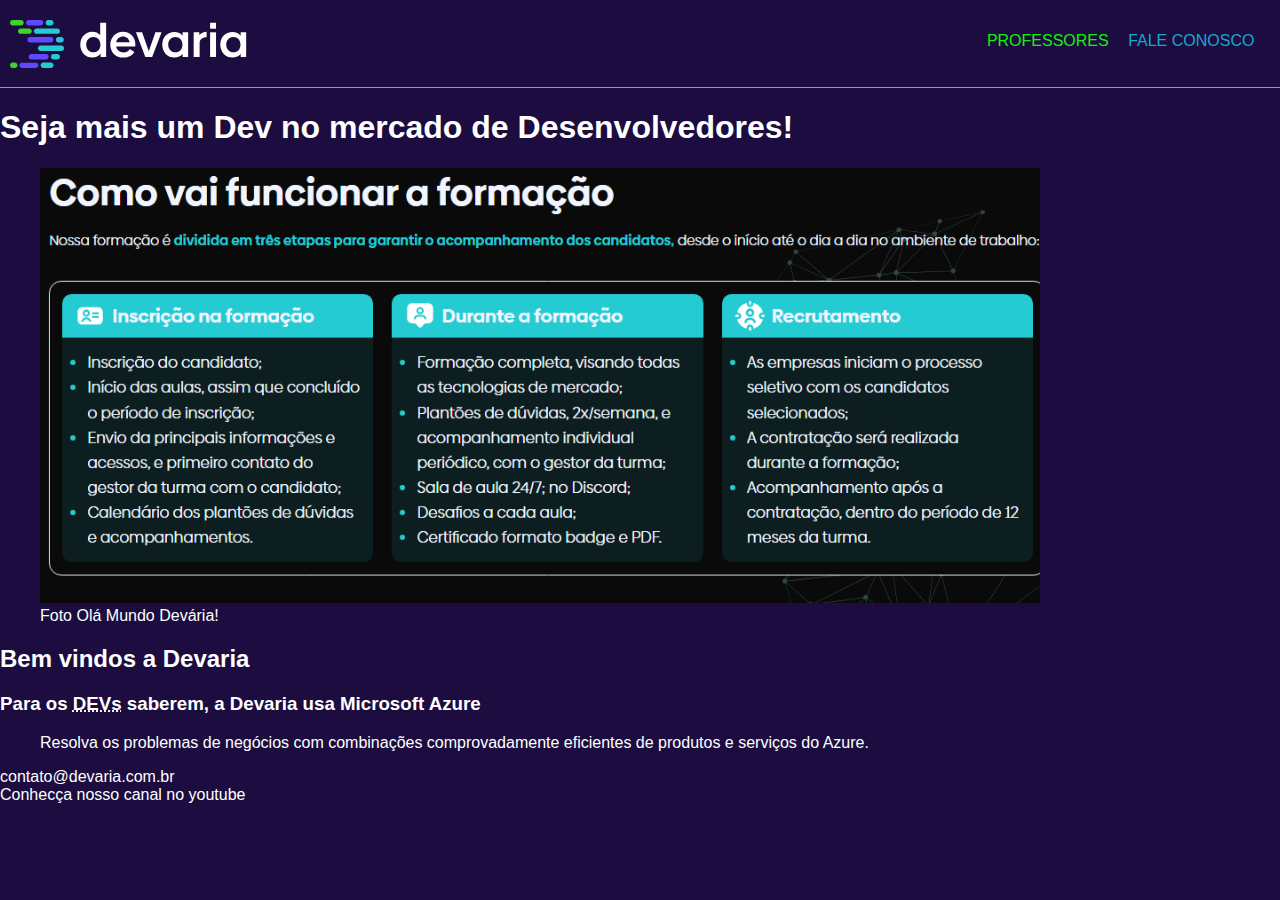
==== index.html @ b5572b51 "COMMIT" ====
<!DOCTYPE html>
<html lang="pt-br">
<head>
    <meta charset="UTF-8">
    <meta http-equiv="X-UA-Compatible" content="IE=edge">
    <meta name="viewport" content="width=device-width, initial-scale=1.0">
    <meta name="description" content="A Devaria é uma formação para pessoas que não possuem 
	conhecimento em programação e querem se tornar um bom programador">
	<meta name="keywords" content="devaria, programação, aulas ao vivo, formação de graça">
	<meta name="author" content="Renatha Roque" />
	<meta http-equiv="refresh" content="50"/>
    <meta name="viewport" content="widtth=device-width, initial-scale=1.0"/> <!-- essa meta tag permite abrir o site em todas as telas de aparelho, ela corrige o zom e o Tamanho das palavras -->
    <link rel="stylesheet" href="public/css/header.css" /> <!-- aqui a gente está basicamente indicando as configurações da nossa pagina que ela receeberá uma estilização em CSS na pasta que criamos em public/css/index.css estnão estamos dizendo que temos uma folha de estilo neste arquivo-->
	<link rel="stylesheet" href="public/css/devaria.css" /><!-- aqui estou linkando a estilização que eu fiz no meu devaria.css, basicamente a mesma coisa que a de cima-->
    <link rel="stylesheet" href="public/css/index.css" />
</head>
<body>
    <!-- a class é indicada pelo sinal de ponto ".", já o "id" é sinalidzada pelo sinal de # e do lado da #você poe o que está escrito dentro do id como abaixo, que no id está escrito "link-home"-->
    <!--no caso do .color-red ffoi aplicado um ponto "." para indicar ao css que ele com a class dele que esta logo abaixo-->
    <header>
        <a href="index.html" class="link-logo">
        <img src="public/fotos/logo-devaria.svg" alt="logo" />
        </a>
        <nav class="menu">
            <!--o id baixo serve para anexar um link a palavra, pois quando clicar na palavra, logo irá direcionar ao link-->
            <ul>
                <li><a href="Professores.html" id="link">PROFESSORES</a></li>
                <li><a href="FaleConosco.html" id="link-home">FALE CONOSCO</a></li>
            </ul>
        </nav>
    </header>

    <main>
        <h1 class="title"> Seja mais um Dev no mercado de Desenvolvedores!</h1>
            <section>
                    <figure>
                    <img src="public/fotos/sobre a formação.png" width="1000" alt="Devaria - Olá Mundo!" />
                    <figcaption>Foto Olá Mundo Devária!</figcaption>
                    </figure>
            </section>
            <section>
                    <article>
                        <h2>Bem vindos a Devaria</h2>
                    
                    
                    </article>
            </section>
            <section>
                <p>
                      <!-- esse <abbr> server para quando passar o mouse em cima da palavra ela terá uma legenda-->
                <h3>Para os <abbr title="Developers">DEVs</abbr> saberem, a Devaria usa Microsoft Azure</h3>
                <blockquote cite="https:azure.microsoft.com/pt-br/solutions/">
                Resolva os problemas de negócios com combinações comprovadamente eficientes de 
                produtos e serviços do Azure.
                </blockquote>
                </p>
            </section>
    </main>

    <footer>
          <section>
            <span>contato@devaria.com.br</span><br/>
            <span>Conhecça nosso canal no youtube</span>
          </section>
    </footer>
</body>
</html>
---- public/css/header.css ----
/*Estlos do header*
abra o header co chaves para o css enttender que voce só vai alterar o qque está dentro do header*/
header .link-logo{
    display: block;
    padding: 20px 25px 15px 10px;   /* é exatamente nessa ordem: 1°px é para em cima, 25px lado dirito, 15px em baixo e 10 para lado equerdo da borda*/
    border-bottom: 1px solid #25cdb3; /* aqui é a cor da borda do nosso logo*/
}
header nav ul{
    padding: 0%;   /*  centralizando a minha nav*/
    text-align: center;   /*para tudo o que está dentro da minha nav ficar no centro*/
}
header nav ul li{
    display: inline-block;   /*para deixar os itens da lista da minha nav alinhado um do lado do outro, tudo na mesma linha*/ 
}
header nav ul li:not(:last-child){/*esse lest child é uma forma de ignorar o ultimo filho, é usado para não mexer no ultimo item da listanesse caso */
    margin-right:15px;
}
.menu li a{
    color: rgb(18, 183, 224);
    text-decoration: none;  /*para dizer que não quero linha nas palavras da minha nav, none significa nenhuma*/

}
.menu li a:hover{
    color:rgb(58, 196, 40);
    text-decoration: underline;

}
@media screen and (min-width: 992px) {    /*este é para indicar que este site pode ser aberto em telas de até 992px*/
    header {
        position: relative;
    }

.menu{   /*aqui é para colocar as opções da nav para o lado direito da tela*/

    position: absolute;
    right: 2%;
    top: 18%;
}
}
---- public/css/devaria.css ----
/* Estilos globais do site 
Precisei linkar lá no index.html para obedecer as alterações desta tela*/


html {
    height: 100%;
}
body{
    /*background serve paara a cor de fundo*/
    background-color:  #1c0c3f;
    font-family: sans-serif;  /*font letras*/
    color: white;
    margin: 0px;;
;   
}
---- public/css/index.css ----
.color-red{
    color: green;
}
#link-home{
    color:rgb(20, 169, 206);
}
#link{
    color: rgb(19, 240, 11);
}
/*comentarios*/
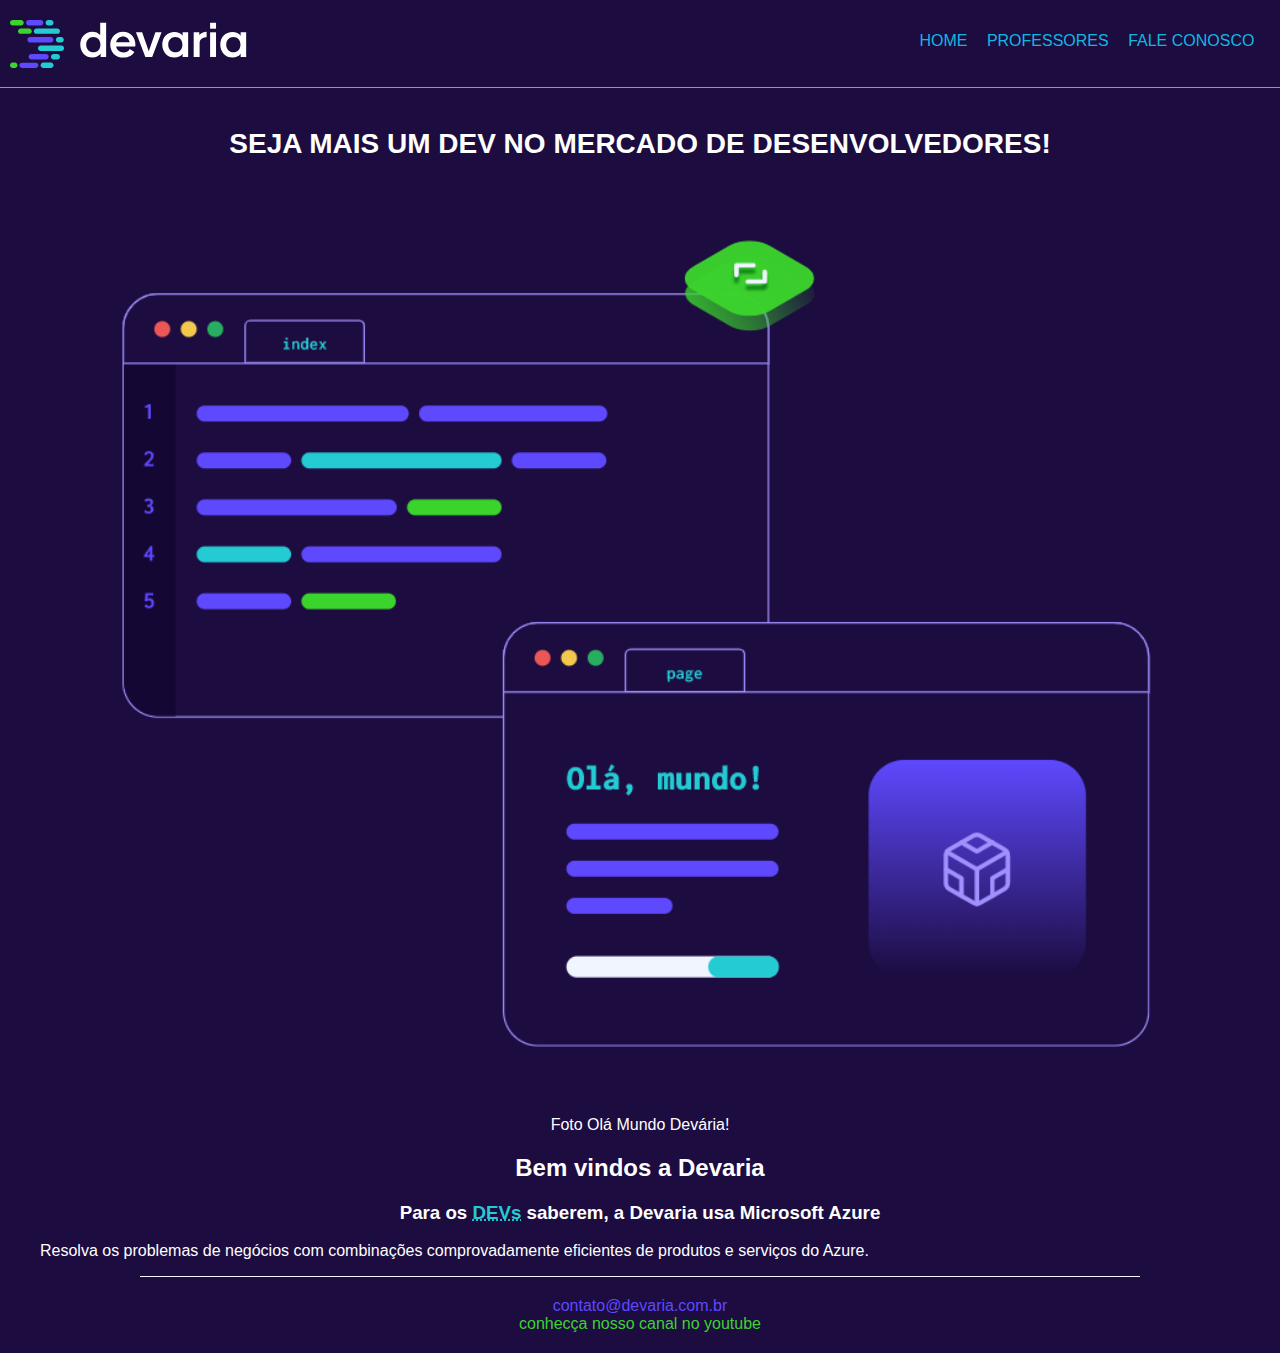
==== commit 6a0544f2: "paginas DEVARIA" ====
--- a/index.html
+++ b/index.html
@@ -3,16 +3,17 @@
 <head>
     <meta charset="UTF-8">
     <meta http-equiv="X-UA-Compatible" content="IE=edge">
-    <meta name="viewport" content="width=device-width, initial-scale=1.0">
     <meta name="description" content="A Devaria é uma formação para pessoas que não possuem 
 	conhecimento em programação e querem se tornar um bom programador">
 	<meta name="keywords" content="devaria, programação, aulas ao vivo, formação de graça">
 	<meta name="author" content="Renatha Roque" />
 	<meta http-equiv="refresh" content="50"/>
     <meta name="viewport" content="widtth=device-width, initial-scale=1.0"/> <!-- essa meta tag permite abrir o site em todas as telas de aparelho, ela corrige o zom e o Tamanho das palavras -->
+	<link rel="stylesheet" href="public/css/devaria.css" /><!-- aqui estou linkando a estilização que eu fiz no meu devaria.css, basicamente a mesma coisa que a de cima-->
+    <link rel="stylesheet" href="public/css/footer.css" />
     <link rel="stylesheet" href="public/css/header.css" /> <!-- aqui a gente está basicamente indicando as configurações da nossa pagina que ela receeberá uma estilização em CSS na pasta que criamos em public/css/index.css estnão estamos dizendo que temos uma folha de estilo neste arquivo-->
-	<link rel="stylesheet" href="public/css/devaria.css" /><!-- aqui estou linkando a estilização que eu fiz no meu devaria.css, basicamente a mesma coisa que a de cima-->
     <link rel="stylesheet" href="public/css/index.css" />
+    
 </head>
 <body>
     <!-- a class é indicada pelo sinal de ponto ".", já o "id" é sinalidzada pelo sinal de # e do lado da #você poe o que está escrito dentro do id como abaixo, que no id está escrito "link-home"-->
@@ -24,6 +25,7 @@
         <nav class="menu">
             <!--o id baixo serve para anexar um link a palavra, pois quando clicar na palavra, logo irá direcionar ao link-->
             <ul>
+                <li><a href= "index.html">HOME</a></li>
                 <li><a href="Professores.html" id="link">PROFESSORES</a></li>
                 <li><a href="FaleConosco.html" id="link-home">FALE CONOSCO</a></li>
             </ul>
@@ -32,9 +34,9 @@
 
     <main>
         <h1 class="title"> Seja mais um Dev no mercado de Desenvolvedores!</h1>
-            <section>
+            <section class="cover-container">
                     <figure>
-                    <img src="public/fotos/sobre a formação.png" width="1000" alt="Devaria - Olá Mundo!" />
+                    <img src="public/fotos/fotohome.png" width="100%" alt="Devaria - Olá Mundo!" /> <!-- Aqui não foi uma tarefa muito facíl, precisei rever o video para arrumar meu footer, o que estava acontecendo é que a imagem estava atrapalhando por conta da sua largura, antes eu deixei como "1000" mas para estava imapactando no meu footer o deixava totalmente desproporcional, revendo o video, notei que ele deixou em "100%" pra pegar 100% a LARGURA da da tela, deu certo, e logo corrigiu meu footer, estou voltando a sorrir novamente.-->
                     <figcaption>Foto Olá Mundo Devária!</figcaption>
                     </figure>
             </section>
@@ -45,11 +47,11 @@
                     
                     </article>
             </section>
-            <section>
+            <section class="section-azuere">
                 <p>
                       <!-- esse <abbr> server para quando passar o mouse em cima da palavra ela terá uma legenda-->
                 <h3>Para os <abbr title="Developers">DEVs</abbr> saberem, a Devaria usa Microsoft Azure</h3>
-                <blockquote cite="https:azure.microsoft.com/pt-br/solutions/">
+                <blockquote class="text-justify" cite="https:azure.microsoft.com/pt-br/solutions/">
                 Resolva os problemas de negócios com combinações comprovadamente eficientes de 
                 produtos e serviços do Azure.
                 </blockquote>
--- a/public/css/devaria.css
+++ b/public/css/devaria.css
@@ -10,6 +10,14 @@
     background-color:  #1c0c3f;
     font-family: sans-serif;  /*font letras*/
     color: white;
-    margin: 0px;;
-;   
+    margin: 0px;
+}
+
+.title {
+    padding: 0 20px;
+    font-size: 1.75em;
+    text-transform: uppercase;
+}
+h1.title /*todo h1 qe tenha a tag title*/ {
+    margin: 40px auto 20px;
 }--- a/public/css/footer.css
+++ b/public/css/footer.css
@@ -0,0 +1,15 @@
+/* estilos relacionais do rodapá*/   /* */
+footer{
+    text-align: center;    /* centralizando o texto*/
+    border-top: 1px solid #f0f5ff;
+    padding: 20px;  /*borda interna */
+    width: 75%;
+    margin: auto;
+    text-transform: lowercase;
+}
+footer section span:first-child {    /* detalhe, um espaço a mais do necessário, faz toda a diferença no código*/
+    color: #5e49ff; 
+}
+footer section span:last-child {
+    color: #3bd42d;
+}--- a/public/css/index.css
+++ b/public/css/index.css
@@ -1,10 +1,33 @@
-.color-red{
-    color: green;
+main {
+    text-align: center;
 }
-#link-home{
-    color:rgb(20, 169, 206);
+.cover-container figure img {
+    width: 100%;
 }
-#link{
-    color: rgb(19, 240, 11);
+/*comentarios*/
+main h3.title {
+    font-size: 1.2em; /*diminuiu o tamanho da fonte do elemento que esta no iNDEX.html lá em h3*/
 }
-/*comentarios*/+ main section abbr /*esta dando cor ao que esta dentro da main, em section, em abbr*/{
+        color: #25cbd3;
+}
+h1.title {
+    margin: 40px auto 20px;
+}
+.text-justify {  /* Para a verssão mobile ficou bom deixar assim. sdeixou centralizado (peelomenos no modo iphone 6,7 e8)  o textinho que eu escrevi no paragrafo ddo h3*/
+    text-align: justify;  
+}
+/*Vamos abrir uma media query para vizualizar o projettto em desktop
+dai usamos o @meddia pra chamar o SCREEN que significa tela, informamos que ele tem uma limite de ate 992pixels.
+
+vamos usar o seleetor já usado anteriormente ".cover-container figure img" no caso para não deixar nossa imagem no 100% paara 
+não ficar extremamente grande*/
+@media screen (min-width: 992px) {
+    .cover-container figure img {
+    width: 40%;
+    /*definindo o tamanho da imagem em pixels*/
+}
+   main .section-azure blockquote {
+    width: 70%;
+   }
+} 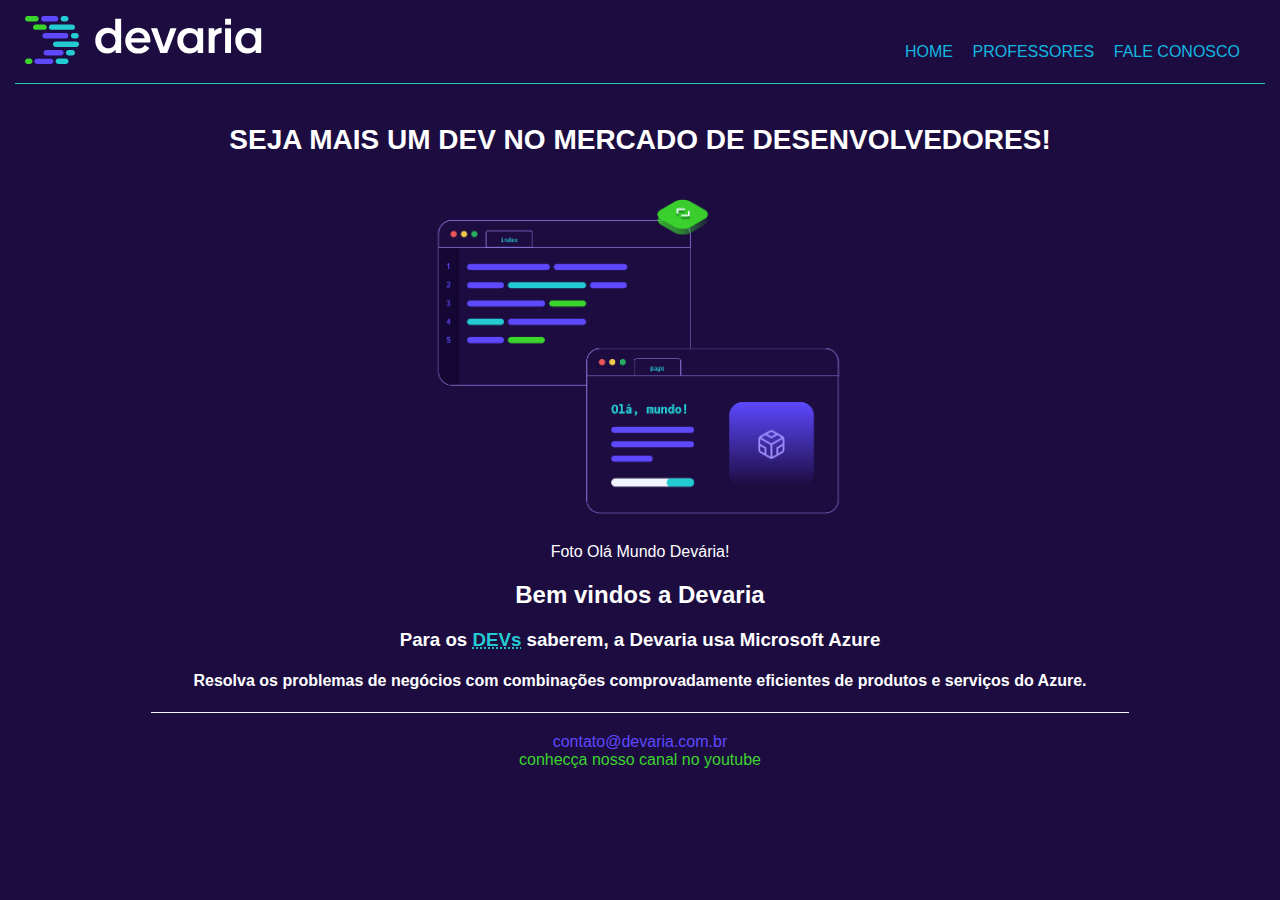
==== commit 21c8122d: "detalhes da pagina PROFESSORES" ====
--- a/index.html
+++ b/index.html
@@ -32,7 +32,7 @@
         </nav>
     </header>
 
-    <main>
+    <main class="text-center">
         <h1 class="title"> Seja mais um Dev no mercado de Desenvolvedores!</h1>
             <section class="cover-container">
                     <figure>
@@ -52,8 +52,8 @@
                       <!-- esse <abbr> server para quando passar o mouse em cima da palavra ela terá uma legenda-->
                 <h3>Para os <abbr title="Developers">DEVs</abbr> saberem, a Devaria usa Microsoft Azure</h3>
                 <blockquote class="text-justify" cite="https:azure.microsoft.com/pt-br/solutions/">
-                Resolva os problemas de negócios com combinações comprovadamente eficientes de 
-                produtos e serviços do Azure.
+                <h4 class="frase-Azure">Resolva os problemas de negócios com combinações comprovadamente eficientes de 
+                produtos e serviços do Azure.</h4>
                 </blockquote>
                 </p>
             </section>
--- a/public/css/devaria.css
+++ b/public/css/devaria.css
@@ -10,14 +10,41 @@
     background-color:  #1c0c3f;
     font-family: sans-serif;  /*font letras*/
     color: white;
-    margin: 0px;
+    margin: 15px;      /*paragrafos das frases da pagina professores*/
 }
 
 .title {
     padding: 0 20px;
     font-size: 1.75em;
     text-transform: uppercase;
+    text-align: center;
 }
 h1.title /*todo h1 qe tenha a tag title*/ {
     margin: 40px auto 20px;
-}+}
+
+.text-justify{
+    text-align:justify;
+     text-align: center;
+}
+.text-center {
+    text-align: center;
+    
+}
+#video {
+    width: 100%;
+    text-align: center;
+    max-height: 92%;
+    display: inline-block;
+    border-radius: 3px;
+
+ 
+    
+}
+@media screen and (min-width: 992px) {
+    .width-50pct-desktop {
+    
+        width: 50% !important; /*o important a para sobressaltar a importancia do que foi aplicado
+        como no exemplo a baixo que foi priorizado a largura para dasktop 50% */
+    }
+}
--- a/public/css/header.css
+++ b/public/css/header.css
@@ -2,7 +2,7 @@
 abra o header co chaves para o css enttender que voce só vai alterar o qque está dentro do header*/
 header .link-logo{
     display: block;
-    padding: 20px 25px 15px 10px;   /* é exatamente nessa ordem: 1°px é para em cima, 25px lado dirito, 15px em baixo e 10 para lado equerdo da borda*/
+    padding: 1px 25px 15px 10px;   /* é exatamente nessa ordem: 1°px é para em cima, 25px lado dirito, 15px em baixo e 10 para lado equerdo da borda*/
     border-bottom: 1px solid #25cdb3; /* aqui é a cor da borda do nosso logo*/
 }
 header nav ul{
--- a/public/css/index.css
+++ b/public/css/index.css
@@ -1,6 +1,4 @@
-main {
-    text-align: center;
-}
+
 .cover-container figure img {
     width: 100%;
 }
@@ -22,12 +20,17 @@
 
 vamos usar o seleetor já usado anteriormente ".cover-container figure img" no caso para não deixar nossa imagem no 100% paara 
 não ficar extremamente grande*/
-@media screen (min-width: 992px) {
+.frase-Azure {
+    text-align: center;
+    }
+@media screen and (min-width: 992px) {
     .cover-container figure img {
     width: 40%;
     /*definindo o tamanho da imagem em pixels*/
 }
+
+
    main .section-azure blockquote {
     width: 70%;
    }
-} +}